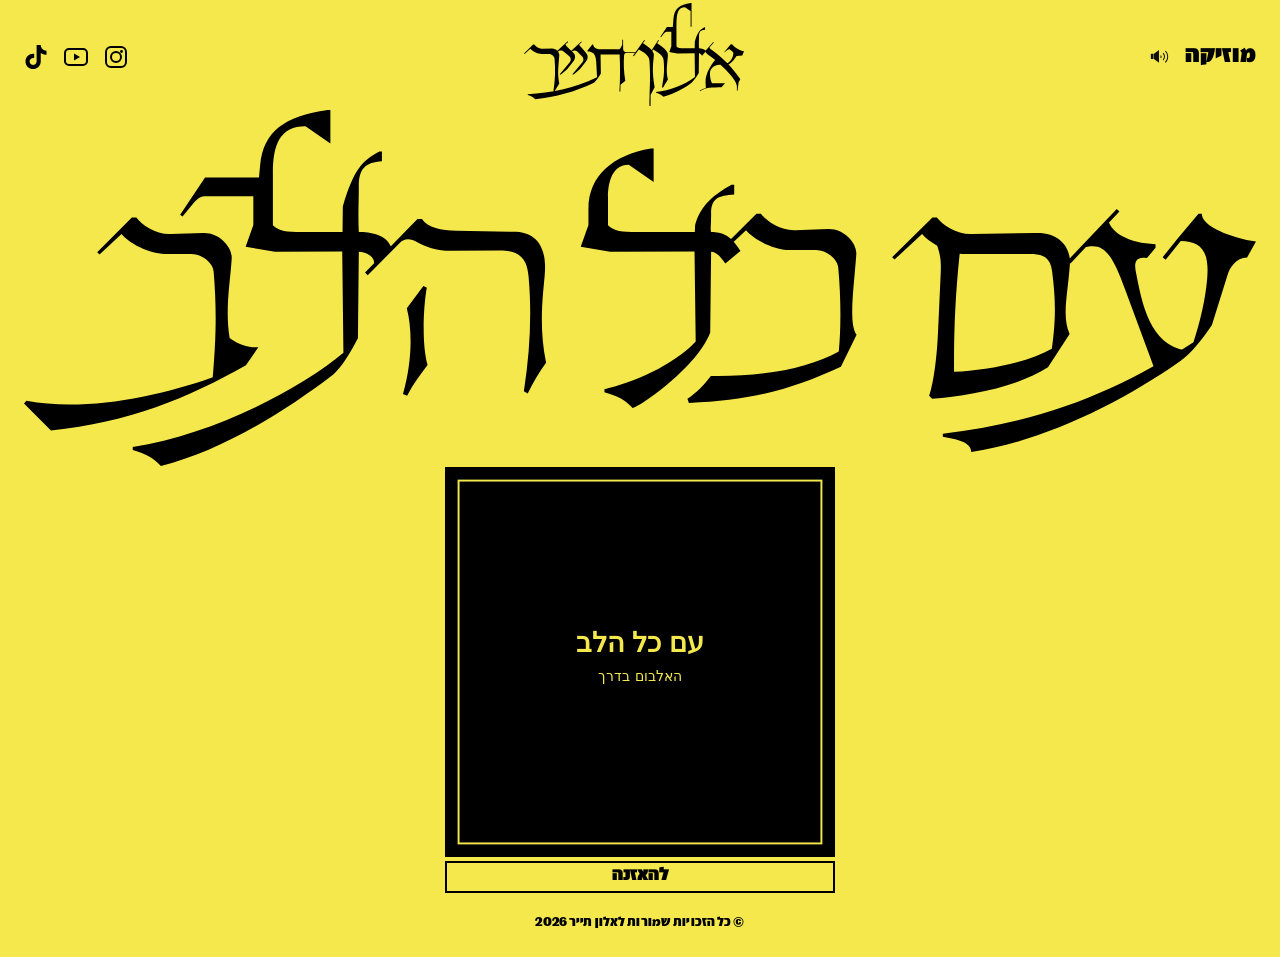
==== index.html @ c466de92 "v11" ====
<!DOCTYPE html>
<html lang="he" dir="rtl">
<head>
  <meta charset="UTF-8" />
  <meta name="viewport" content="width=device-width, initial-scale=1.0" />
  <title>אלון תייר</title>
  <style>
    @font-face {
      font-family: 'Nitzotz';
      src: url('Nitzotz-Normal.woff2') format('woff2'),
           url('Nitzotz-Normal.woff') format('woff'),
           url('Nitzotz-Normal.otf') format('opentype');
      font-weight: 400;
      font-style: normal;
      font-display: swap;
    }

    @font-face {
      font-family: 'Nitzotz Narrow';
      src: url('Nitzotz-Narrow.woff2') format('woff2'),
           url('Nitzotz-Narrow.woff') format('woff'),
           url('Nitzotz-Narrow.otf') format('opentype');
      font-weight: 400;
      font-style: normal;
      font-display: swap;
    }
  </style>
  <link rel="icon" type="image/svg+xml" href="images/album-placeholder.svg" />
  <link rel="stylesheet" href="css/style.css" />
</head>
<body>
  <header class="topbar">
    <div class="socials">
      <a href="https://www.tiktok.com/@alon.tayar" aria-label="טיקטוק" target="_blank" rel="noopener">
        <img src="images/tiktok.svg" alt="טיקטוק" />
      </a>
      <a href="https://www.youtube.com/user/alontayar" aria-label="יוטיוב" target="_blank" rel="noopener">
        <svg viewBox="0 0 24 24"><rect x="1" y="4" width="22" height="16" rx="4" fill="none" stroke="currentColor" stroke-width="2"/><polygon points="10,8.5 16,12 10,15.5" fill="currentColor"/></svg>
      </a>
      <a href="https://www.instagram.com/alon.tayar/" aria-label="אינסטגרם" target="_blank" rel="noopener">
        <svg viewBox="0 0 24 24"><rect x="2" y="2" width="20" height="20" rx="5" fill="none" stroke="currentColor" stroke-width="2"/><circle cx="12" cy="12" r="5" fill="none" stroke="currentColor" stroke-width="2"/><circle cx="17.5" cy="6.5" r="1.4" fill="currentColor"/></svg>
      </a>
    </div>
    <div class="topbar-center">
      <a class="topbar-brand" href="index.html" aria-label="אלון תייר">
        <img src="images/alontayarlogo.svg" alt="אלון תייר" />
      </a>
    </div>
    <nav class="mainnav">
      <button id="radio-toggle" class="radio-btn" aria-label="נגן רדיו" aria-pressed="false">
        <img src="images/musicoff.svg" alt="מוזיקה כבויה" class="radio-icon icon-idle" />
        <img src="images/musicon.svg" alt="מוזיקה דלוקה" class="radio-icon icon-playing" />
      </button>
      <a href="music.html" class="nav-link">מוזיקה</a>
    </nav>
  </header>

  <main class="hero">
    <img id="album-title" class="album-title" src="images/albumlogo.svg" alt="עם כל הלב" />
    <a id="album-link" href="#" target="_blank" rel="noopener">
      <img id="album-cover" class="album-art" src="images/album-placeholder.svg" alt="עם כל הלב - עטיפת אלבום" />
    </a>
    <a id="album-listen" class="listen-link home-listen-link" href="#" target="_blank" rel="noopener">להאזנה</a>
    <p class="footer-copy">© כל הזכויות שמורות לאלון תייר 2026</p>
  </main>

  <script src="js/albums.js"></script>
  <script>
    const latest = ALBUMS[0];
    document.getElementById("album-cover").src = latest.cover;
    document.getElementById("album-cover").alt = latest.title + " - עטיפת אלבום";
    document.getElementById("album-link").href = latest.link;
    document.getElementById("album-listen").href = latest.link;
  </script>
  <script src="js/playlist.js"></script>
  <script src="js/player.js"></script>
</body>
</html>
---- css/style.css ----
:root {
  --bg: #f4e84d;
  --fg: #000000;
  --hero-width: min(62vw, 390px);
  --music-button-width: min(62vw, 390px);
}

* {
  box-sizing: border-box;
}

html,
body {
  margin: 0;
  padding: 0;
  min-height: 100%;
}

body {
  background: var(--bg);
  color: var(--fg);
  font-family: 'Nitzotz', Arial, Helvetica, sans-serif;
  display: flex;
  flex-direction: column;
}

a {
  color: var(--fg);
  text-decoration: none;
}

/* ===== Top bar ===== */
.topbar {
  direction: ltr; /* מבטיח שהרשתות תמיד בצד שמאל, והניווט תמיד בצד ימין */
  display: flex;
  align-items: center;
  justify-content: space-between;
  flex-wrap: wrap;
  gap: 0.45rem;
  padding: 0.35rem 1.5rem 0.1rem;
}

.socials {
  display: flex;
  align-items: center;
  gap: 1rem;
}

.socials a {
  display: inline-flex;
  width: 24px;
  height: 24px;
}

.socials img,
.socials svg {
  width: 100%;
  height: 100%;
  display: block;
  fill: var(--fg);
}

.topbar-center {
  flex: 1;
  display: flex;
  justify-content: center;
}

.topbar-brand {
  display: inline-flex;
  align-items: center;
  justify-content: center;
}

.topbar-brand img {
  width: clamp(140px, 18vw, 220px);
  height: auto;
  display: block;
  transform: translateY(-3px);
}

.mainnav {
  display: flex;
  align-items: center;
  gap: 0.35rem;
}

.nav-link {
  font-size: 1.3rem;
  font-weight: bold;
  letter-spacing: 0.05em;
  border-bottom: 2px solid transparent;
}

.nav-link:hover {
  border-bottom-color: var(--fg);
}

.radio-btn {
  background: transparent;
  border: none;
  border-radius: 50%;
  width: 40px;
  height: 40px;
  padding: 0;
  display: inline-flex;
  align-items: center;
  justify-content: center;
  cursor: pointer;
  transition: transform 0.2s ease;
}

.radio-btn:hover {
  transform: scale(1.04);
}

.radio-icon {
  width: 21px;
  height: 21px;
  display: block;
  transform: translateY(-1px);
}

.radio-btn .icon-playing {
  display: none;
}

.radio-btn.is-playing .icon-idle {
  display: none;
}

.radio-btn.is-playing .icon-playing {
  display: block;
}

.radio-btn.is-playing {
  background: transparent;
}

.radio-btn.is-playing svg {
  fill: var(--fg);
}

/* ===== Hero (homepage) ===== */
.hero {
  flex: 1;
  display: flex;
  flex-direction: column;
  align-items: center;
  justify-content: flex-start;
  text-align: center;
  padding: 0 1.5rem 1.5rem;
  gap: 0.02rem;
}

.logo {
  font-family: 'Nitzotz', Arial, Helvetica, sans-serif;
  font-weight: bold;
  font-size: clamp(2rem, 6vw, 3.5rem);
  margin: 0 0 0.5rem;
  letter-spacing: 0.02em;
}

.album-title {
  display: block;
  width: min(100vw, 1700px);
  max-width: 100%;
  height: auto;
  margin: 0 0 0.05rem;
  border: none;
  padding: 0;
}

.album-art {
  width: var(--hero-width);
  height: var(--hero-width);
  display: block;
  border: 2px solid var(--fg);
  margin-bottom: 0.1rem;
}

.album-title {
  margin: 0;
}

.listen-link {
  display: inline-flex;
  align-items: center;
  justify-content: center;
  width: var(--hero-width);
  max-width: 100%;
  padding: 0.15rem 0.75rem 0.18rem;
  margin-top: 0.01rem;
  font-size: 1rem;
  font-weight: bold;
  text-align: center;
  color: var(--fg);
  background: transparent;
  border: 2px solid var(--fg);
  line-height: 1.05;
  min-height: 2rem;
  transition: background 0.2s ease, color 0.2s ease, transform 0.2s ease;
  box-sizing: border-box;
}

.home-listen-link {
  margin-top: 2px;
}

.listen-link:hover {
  background: var(--fg);
  color: var(--bg);
  transform: translateY(-1px);
}

/* ===== Music grid page ===== */
.music-page {
  flex: 1;
  padding: 1rem 1.5rem 3rem;
  text-align: center;
}

.page-title {
  font-size: clamp(1.75rem, 5vw, 2.5rem);
  font-weight: bold;
  margin: 0 0 2rem;
}

.albums-grid {
  display: grid;
  grid-template-columns: repeat(2, minmax(220px, 1fr));
  gap: 2rem;
  max-width: 980px;
  margin: 0 auto;
}

.album-tile {
  display: flex;
  flex-direction: column;
  align-items: center;
  gap: 0.45rem;
  width: 100%;
  max-width: 380px;
  margin: 0 auto;
}

.album-tile img {
  width: min(100%, 380px);
  aspect-ratio: 1 / 1;
  border: 2px solid var(--fg);
}

.album-tile-title {
  font-weight: bold;
  font-size: 1rem;
  line-height: 1.05;
  margin-bottom: 0.1rem;
}

.album-listen-link {
  width: 100%;
  max-width: 100%;
  margin-top: 0;
}

.footer-copy {
  margin: 1.4rem 0 0;
  font-size: 0.74rem;
  line-height: 1.45;
  letter-spacing: 0.01em;
  font-family: 'Nitzotz', Arial, Helvetica, sans-serif;
  font-weight: 400;
}

/* ===== Mobile ===== */
@media (max-width: 600px) {
  .topbar {
    padding: 1rem;
  }

  .album-art {
    width: 75vw;
    height: 75vw;
  }
}
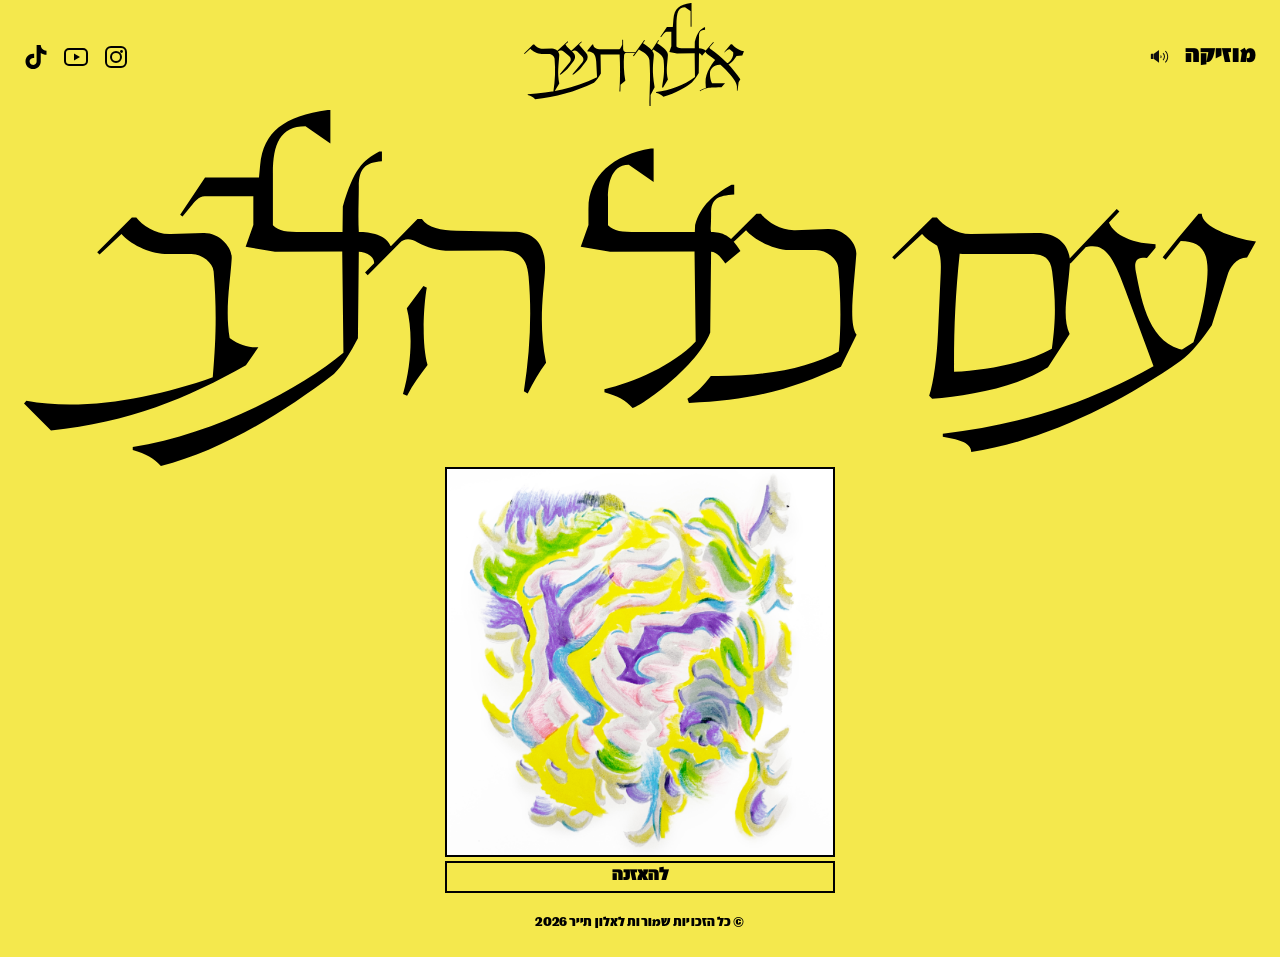
==== commit c5020820: "v12" ====
--- a/index.html
+++ b/index.html
@@ -25,7 +25,7 @@
       font-display: swap;
     }
   </style>
-  <link rel="icon" type="image/svg+xml" href="images/album-placeholder.svg" />
+  <link rel="icon" type="image/svg+xml" href="images/albumtemptush.jpg" />
   <link rel="stylesheet" href="css/style.css" />
 </head>
 <body>
@@ -58,7 +58,7 @@
   <main class="hero">
     <img id="album-title" class="album-title" src="images/albumlogo.svg" alt="עם כל הלב" />
     <a id="album-link" href="#" target="_blank" rel="noopener">
-      <img id="album-cover" class="album-art" src="images/album-placeholder.svg" alt="עם כל הלב - עטיפת אלבום" />
+      <img id="album-cover" class="album-art" src="images/albumtemptush.jpg" alt="עם כל הלב - עטיפת אלבום" />
     </a>
     <a id="album-listen" class="listen-link home-listen-link" href="#" target="_blank" rel="noopener">להאזנה</a>
     <p class="footer-copy">© כל הזכויות שמורות לאלון תייר 2026</p>
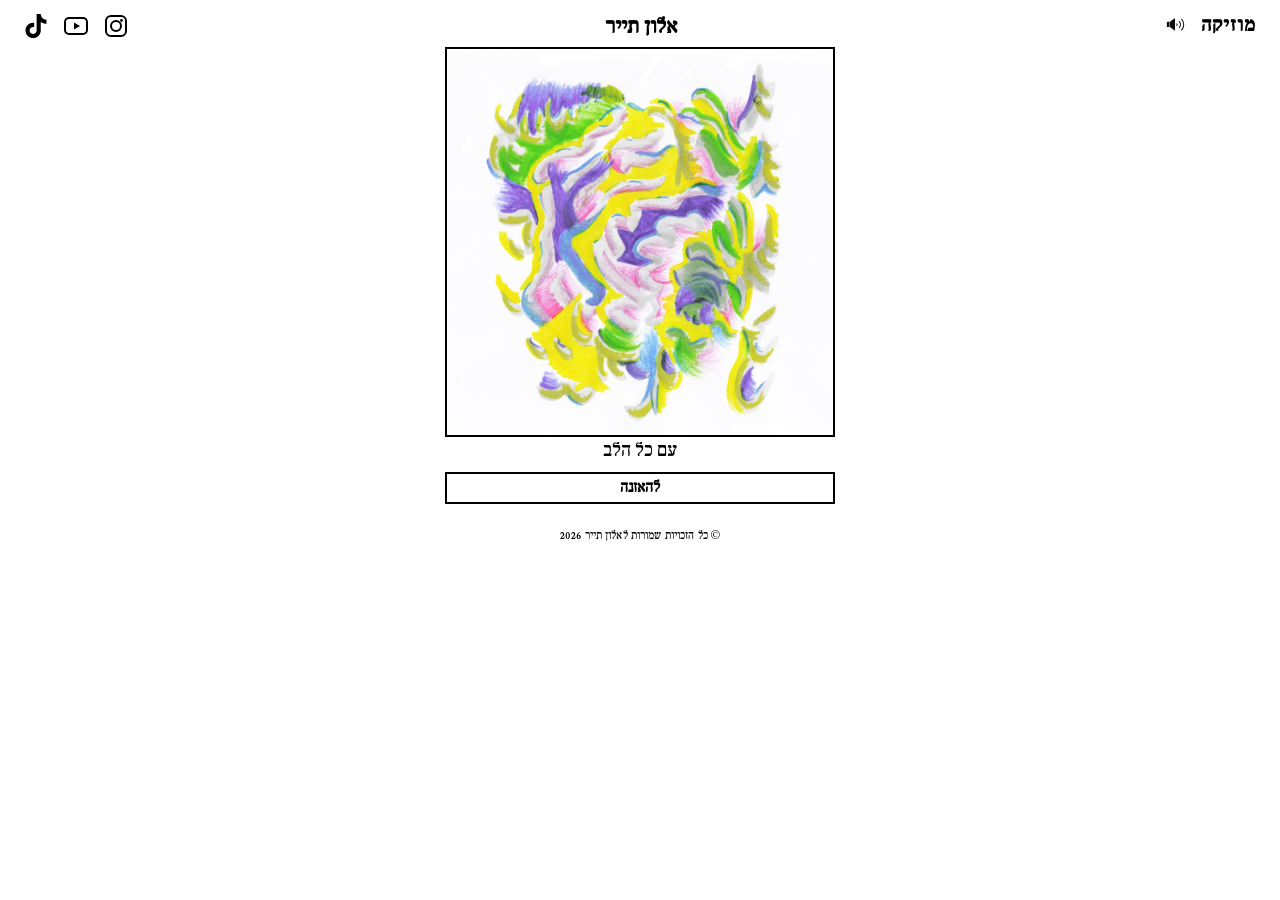
==== commit 60158b15: "Style: switch to FR-AT font, text logo, white background, update album image" ====
--- a/index.html
+++ b/index.html
@@ -4,28 +4,8 @@
   <meta charset="UTF-8" />
   <meta name="viewport" content="width=device-width, initial-scale=1.0" />
   <title>אלון תייר</title>
-  <style>
-    @font-face {
-      font-family: 'Nitzotz';
-      src: url('Nitzotz-Normal.woff2') format('woff2'),
-           url('Nitzotz-Normal.woff') format('woff'),
-           url('Nitzotz-Normal.otf') format('opentype');
-      font-weight: 400;
-      font-style: normal;
-      font-display: swap;
-    }
-
-    @font-face {
-      font-family: 'Nitzotz Narrow';
-      src: url('Nitzotz-Narrow.woff2') format('woff2'),
-           url('Nitzotz-Narrow.woff') format('woff'),
-           url('Nitzotz-Narrow.otf') format('opentype');
-      font-weight: 400;
-      font-style: normal;
-      font-display: swap;
-    }
-  </style>
-  <link rel="icon" type="image/svg+xml" href="images/albumtemptush.jpg" />
+  
+  <link rel="icon" type="image/jpeg" href="images/AT-CoverArt4000X4000.jpg?v=2" />
   <link rel="stylesheet" href="css/style.css" />
 </head>
 <body>
@@ -43,7 +23,7 @@
     </div>
     <div class="topbar-center">
       <a class="topbar-brand" href="index.html" aria-label="אלון תייר">
-        <img src="images/alontayarlogo.svg" alt="אלון תייר" />
+        <span class="brand-text">אלון תייר</span>
       </a>
     </div>
     <nav class="mainnav">
@@ -56,10 +36,10 @@
   </header>
 
   <main class="hero">
-    <img id="album-title" class="album-title" src="images/albumlogo.svg" alt="עם כל הלב" />
     <a id="album-link" href="#" target="_blank" rel="noopener">
-      <img id="album-cover" class="album-art" src="images/albumtemptush.jpg" alt="עם כל הלב - עטיפת אלבום" />
+      <img id="album-cover" class="album-art" src="images/AT-CoverArt4000X4000.jpg?v=2" alt="עם כל הלב - עטיפת אלבום" />
     </a>
+    <div id="album-subtitle" class="album-subtitle">עם כל הלב</div>
     <a id="album-listen" class="listen-link home-listen-link" href="#" target="_blank" rel="noopener">להאזנה</a>
     <p class="footer-copy">© כל הזכויות שמורות לאלון תייר 2026</p>
   </main>
--- a/css/style.css
+++ b/css/style.css
@@ -1,7 +1,16 @@
+@font-face {
+  font-family: 'fr-at';
+  src: url('../FR-AT-Regular.woff2') format('woff2');
+  font-weight: 400;
+  font-style: normal;
+  font-display: swap;
+}
+
 :root {
-  --bg: #f4e84d;
+  --bg: #ffffff;
   --fg: #000000;
   --hero-width: min(62vw, 390px);
+  --hero-art-width: var(--hero-width);
   --music-button-width: min(62vw, 390px);
 }
 
@@ -19,7 +28,7 @@
 body {
   background: var(--bg);
   color: var(--fg);
-  font-family: 'Nitzotz', Arial, Helvetica, sans-serif;
+  font-family: 'fr-at', Arial, Helvetica, sans-serif;
   display: flex;
   flex-direction: column;
 }
@@ -77,6 +86,13 @@
   height: auto;
   display: block;
   transform: translateY(-3px);
+}
+
+.topbar-brand .brand-text {
+  font-family: 'fr-at', Arial, Helvetica, sans-serif;
+  font-weight: 700;
+  font-size: clamp(1rem, 2.6vw, 1.4rem);
+  display: inline-block;
 }
 
 .mainnav {
@@ -154,7 +170,7 @@
 }
 
 .logo {
-  font-family: 'Nitzotz', Arial, Helvetica, sans-serif;
+  font-family: 'fr-at', Arial, Helvetica, sans-serif;
   font-weight: bold;
   font-size: clamp(2rem, 6vw, 3.5rem);
   margin: 0 0 0.5rem;
@@ -162,32 +178,36 @@
 }
 
 .album-title {
-  display: block;
-  width: min(100vw, 1700px);
-  max-width: 100%;
-  height: auto;
   margin: 0 0 0.05rem;
-  border: none;
   padding: 0;
+  font-family: 'fr-at', Arial, Helvetica, sans-serif;
+  font-weight: 700;
+  font-size: clamp(1.75rem, 5vw, 3.5rem);
+  line-height: 1;
+}
+
+.album-subtitle {
+  font-family: 'fr-at', Arial, Helvetica, sans-serif;
+  font-weight: 500;
+  font-size: clamp(1rem, 3.2vw, 1.25rem);
+  margin: 0 0 0.6rem;
 }
 
 .album-art {
-  width: var(--hero-width);
-  height: var(--hero-width);
+  width: var(--hero-art-width);
+  height: var(--hero-art-width);
   display: block;
   border: 2px solid var(--fg);
   margin-bottom: 0.1rem;
 }
 
-.album-title {
-  margin: 0;
-}
+/* consolidated album-title rules above */
 
 .listen-link {
   display: inline-flex;
   align-items: center;
   justify-content: center;
-  width: var(--hero-width);
+  width: var(--hero-art-width);
   max-width: 100%;
   padding: 0.15rem 0.75rem 0.18rem;
   margin-top: 0.01rem;
@@ -268,7 +288,7 @@
   font-size: 0.74rem;
   line-height: 1.45;
   letter-spacing: 0.01em;
-  font-family: 'Nitzotz', Arial, Helvetica, sans-serif;
+  font-family: 'fr-at', Arial, Helvetica, sans-serif;
   font-weight: 400;
 }
 
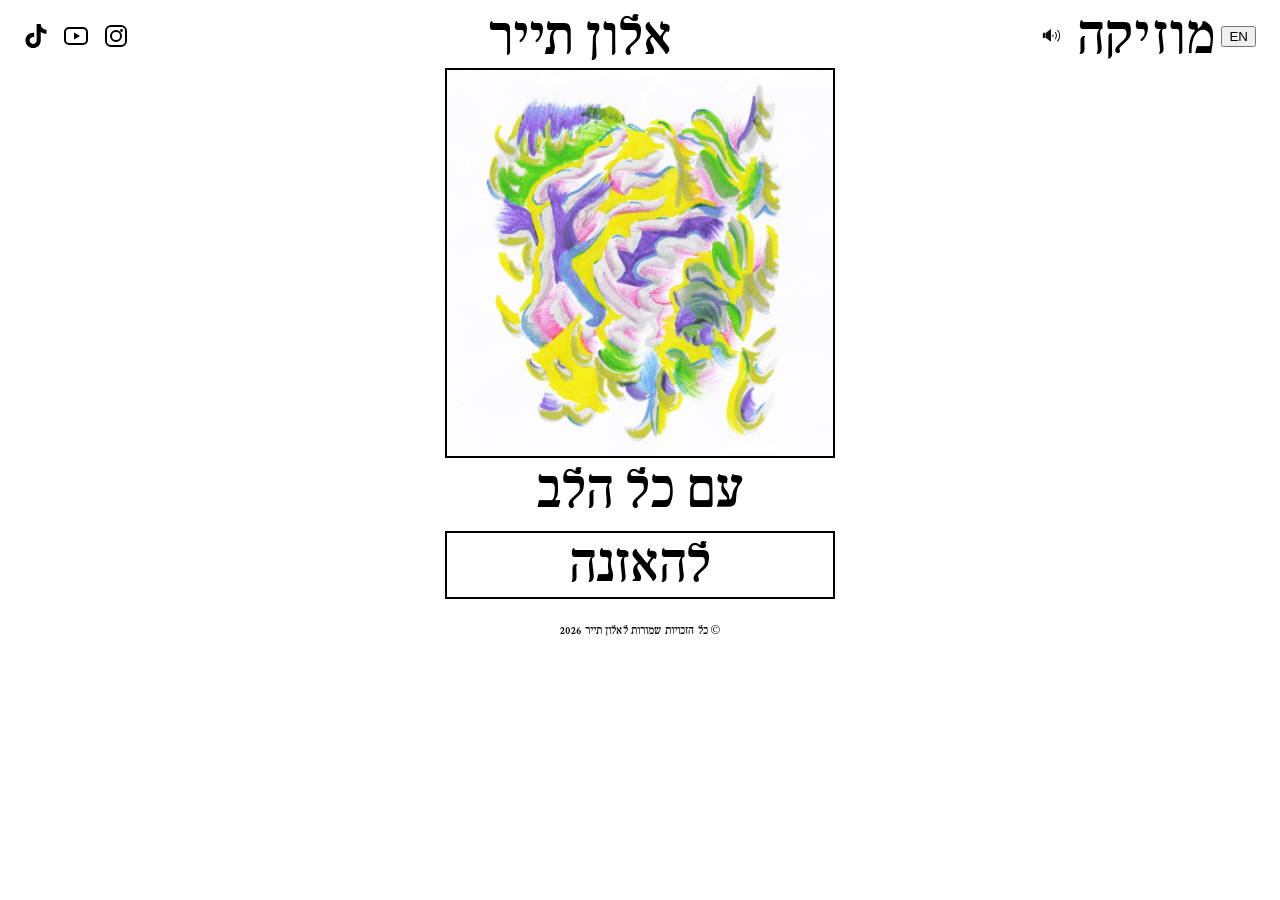
==== commit ea30dd56: "i18n: add language toggle and unify headline sizes" ====
--- a/index.html
+++ b/index.html
@@ -5,7 +5,7 @@
   <meta name="viewport" content="width=device-width, initial-scale=1.0" />
   <title>אלון תייר</title>
   
-  <link rel="icon" type="image/jpeg" href="images/AT-CoverArt4000X4000.jpg?v=2" />
+  <link rel="icon" type="image/jpeg" href="images/AT-CoverArt4000X4000.jpg?v=3" />
   <link rel="stylesheet" href="css/style.css" />
 </head>
 <body>
@@ -23,7 +23,7 @@
     </div>
     <div class="topbar-center">
       <a class="topbar-brand" href="index.html" aria-label="אלון תייר">
-        <span class="brand-text">אלון תייר</span>
+        <span class="brand-text" data-i18n="brand">אלון תייר</span>
       </a>
     </div>
     <nav class="mainnav">
@@ -31,20 +31,22 @@
         <img src="images/musicoff.svg" alt="מוזיקה כבויה" class="radio-icon icon-idle" />
         <img src="images/musicon.svg" alt="מוזיקה דלוקה" class="radio-icon icon-playing" />
       </button>
-      <a href="music.html" class="nav-link">מוזיקה</a>
+      <a href="music.html" class="nav-link" data-i18n="music">מוזיקה</a>
+      <button id="lang-toggle" class="lang-toggle" aria-label="שפת אתר">EN</button>
     </nav>
   </header>
 
   <main class="hero">
     <a id="album-link" href="#" target="_blank" rel="noopener">
-      <img id="album-cover" class="album-art" src="images/AT-CoverArt4000X4000.jpg?v=2" alt="עם כל הלב - עטיפת אלבום" />
+      <img id="album-cover" class="album-art" src="images/AT-CoverArt4000X4000.jpg?v=3" alt="עם כל הלב - עטיפת אלבום" />
     </a>
-    <div id="album-subtitle" class="album-subtitle">עם כל הלב</div>
-    <a id="album-listen" class="listen-link home-listen-link" href="#" target="_blank" rel="noopener">להאזנה</a>
+    <div id="album-subtitle" class="album-subtitle" data-i18n="albumTitle">עם כל הלב</div>
+    <a id="album-listen" class="listen-link home-listen-link" href="#" target="_blank" rel="noopener" data-i18n="listen">להאזנה</a>
     <p class="footer-copy">© כל הזכויות שמורות לאלון תייר 2026</p>
   </main>
 
   <script src="js/albums.js"></script>
+  <script src="js/i18n.js"></script>
   <script>
     const latest = ALBUMS[0];
     document.getElementById("album-cover").src = latest.cover;
--- a/css/style.css
+++ b/css/style.css
@@ -12,6 +12,7 @@
   --hero-width: min(62vw, 390px);
   --hero-art-width: var(--hero-width);
   --music-button-width: min(62vw, 390px);
+  --headline-size: clamp(1.75rem, 5vw, 3.5rem);
 }
 
 * {
@@ -90,9 +91,11 @@
 
 .topbar-brand .brand-text {
   font-family: 'fr-at', Arial, Helvetica, sans-serif;
-  font-weight: 700;
-  font-size: clamp(1rem, 2.6vw, 1.4rem);
+  font-weight: 400;
+  font-size: var(--headline-size);
   display: inline-block;
+  width: var(--hero-art-width);
+  text-align: center;
 }
 
 .mainnav {
@@ -102,9 +105,9 @@
 }
 
 .nav-link {
-  font-size: 1.3rem;
-  font-weight: bold;
-  letter-spacing: 0.05em;
+  font-size: var(--headline-size);
+  font-weight: 400;
+  letter-spacing: 0.02em;
   border-bottom: 2px solid transparent;
 }
 
@@ -181,15 +184,15 @@
   margin: 0 0 0.05rem;
   padding: 0;
   font-family: 'fr-at', Arial, Helvetica, sans-serif;
-  font-weight: 700;
-  font-size: clamp(1.75rem, 5vw, 3.5rem);
+  font-weight: 400;
+  font-size: var(--headline-size);
   line-height: 1;
 }
 
 .album-subtitle {
   font-family: 'fr-at', Arial, Helvetica, sans-serif;
-  font-weight: 500;
-  font-size: clamp(1rem, 3.2vw, 1.25rem);
+  font-weight: 400;
+  font-size: var(--headline-size);
   margin: 0 0 0.6rem;
 }
 
@@ -211,8 +214,8 @@
   max-width: 100%;
   padding: 0.15rem 0.75rem 0.18rem;
   margin-top: 0.01rem;
-  font-size: 1rem;
-  font-weight: bold;
+  font-size: clamp(1.75rem, 5vw, 3.5rem);
+  font-weight: 400;
   text-align: center;
   color: var(--fg);
   background: transparent;
@@ -271,8 +274,8 @@
 }
 
 .album-tile-title {
-  font-weight: bold;
-  font-size: 1rem;
+  font-weight: 400;
+  font-size: var(--headline-size);
   line-height: 1.05;
   margin-bottom: 0.1rem;
 }
@@ -281,6 +284,8 @@
   width: 100%;
   max-width: 100%;
   margin-top: 0;
+  font-size: var(--headline-size);
+  font-weight: 400;
 }
 
 .footer-copy {
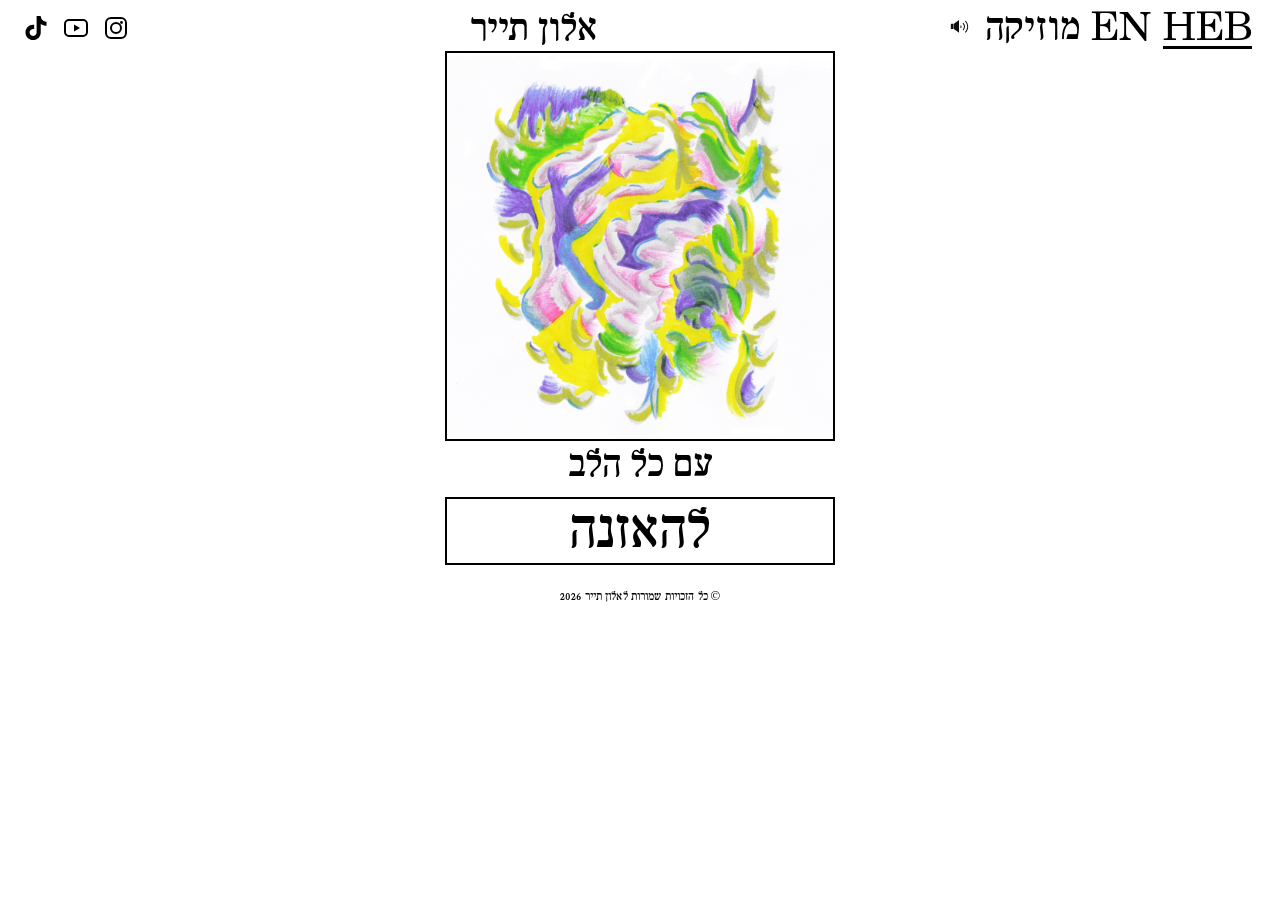
==== commit 7343bd9e: "i18n: add language switch buttons and EN titles for albums; unify headline sizing (global -30%)" ====
--- a/index.html
+++ b/index.html
@@ -32,7 +32,10 @@
         <img src="images/musicon.svg" alt="מוזיקה דלוקה" class="radio-icon icon-playing" />
       </button>
       <a href="music.html" class="nav-link" data-i18n="music">מוזיקה</a>
-      <button id="lang-toggle" class="lang-toggle" aria-label="שפת אתר">EN</button>
+      <div class="lang-switch">
+        <button data-lang="en">EN</button>
+        <button data-lang="he" class="selected">HEB</button>
+      </div>
     </nav>
   </header>
 
--- a/css/style.css
+++ b/css/style.css
@@ -12,7 +12,8 @@
   --hero-width: min(62vw, 390px);
   --hero-art-width: var(--hero-width);
   --music-button-width: min(62vw, 390px);
-  --headline-size: clamp(1.75rem, 5vw, 3.5rem);
+  /* reduced by ~30% globally */
+  --headline-size: clamp(1.225rem, 3.5vw, 2.45rem);
 }
 
 * {
@@ -96,6 +97,25 @@
   display: inline-block;
   width: var(--hero-art-width);
   text-align: center;
+}
+
+.lang-switch {
+  display: inline-flex;
+  gap: 0.25rem;
+  align-items: center;
+}
+.lang-switch button {
+  background: none;
+  border: none;
+  padding: 0 0.25rem;
+  color: inherit;
+  font-family: inherit;
+  font-size: var(--headline-size);
+  cursor: pointer;
+}
+.lang-switch button.selected {
+  text-decoration: underline;
+  text-underline-offset: 6px;
 }
 
 .mainnav {
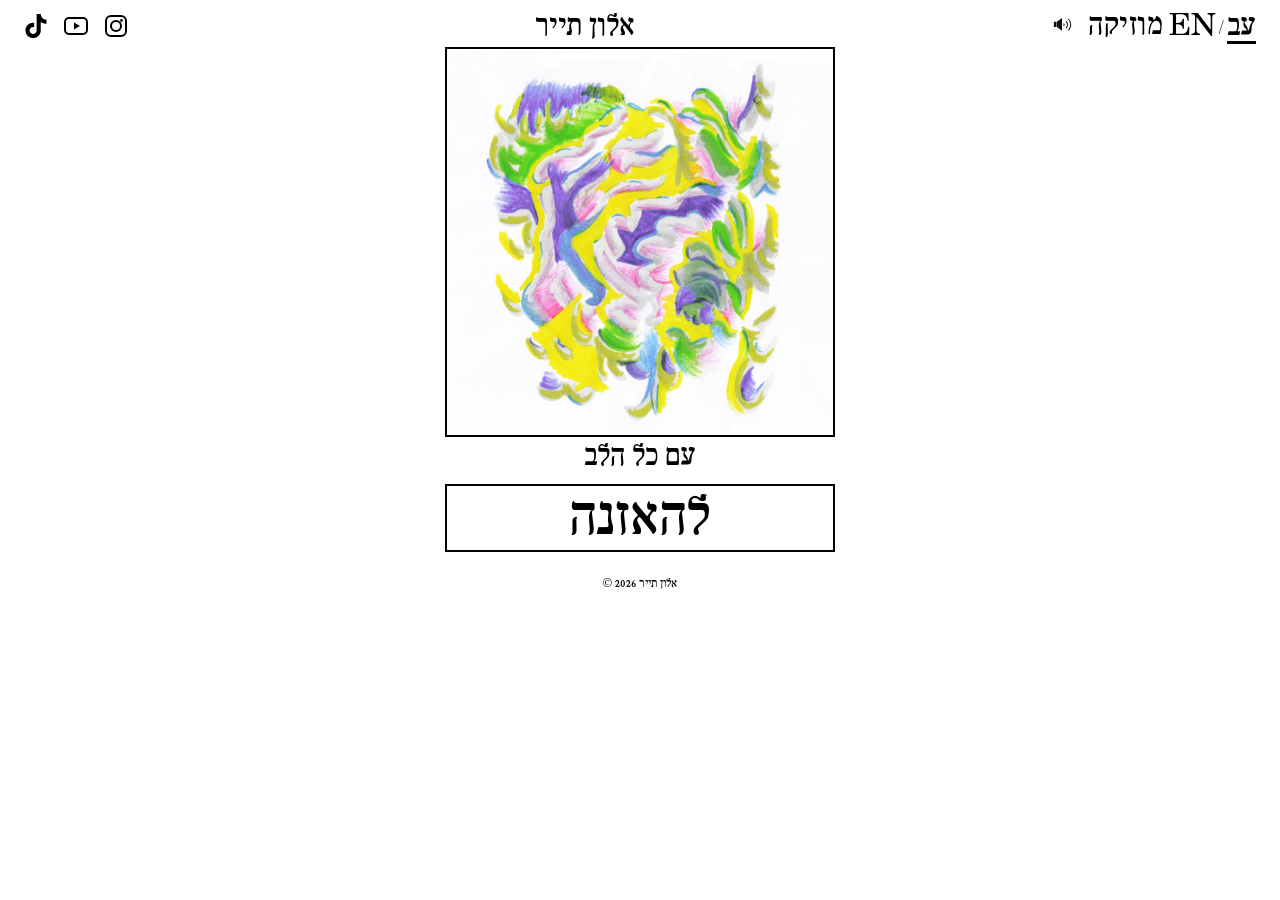
==== commit b198557b: "UI: shrink headlines; switch language UI to 'EN/עב'; footer LTR order; remove sort label" ====
--- a/index.html
+++ b/index.html
@@ -34,7 +34,8 @@
       <a href="music.html" class="nav-link" data-i18n="music">מוזיקה</a>
       <div class="lang-switch">
         <button data-lang="en">EN</button>
-        <button data-lang="he" class="selected">HEB</button>
+        <span class="lang-sep">/</span>
+        <button data-lang="he" class="selected">עב</button>
       </div>
     </nav>
   </header>
@@ -45,7 +46,7 @@
     </a>
     <div id="album-subtitle" class="album-subtitle" data-i18n="albumTitle">עם כל הלב</div>
     <a id="album-listen" class="listen-link home-listen-link" href="#" target="_blank" rel="noopener" data-i18n="listen">להאזנה</a>
-    <p class="footer-copy">© כל הזכויות שמורות לאלון תייר 2026</p>
+    <p class="footer-copy"><span class="footer-ltr" dir="ltr">© <span class="footer-name" data-i18n="brand">אלון תייר</span> <span class="footer-year">2026</span></span></p>
   </main>
 
   <script src="js/albums.js"></script>
--- a/css/style.css
+++ b/css/style.css
@@ -13,7 +13,7 @@
   --hero-art-width: var(--hero-width);
   --music-button-width: min(62vw, 390px);
   /* reduced by ~30% globally */
-  --headline-size: clamp(1.225rem, 3.5vw, 2.45rem);
+  --headline-size: clamp(0.95rem, 2.6vw, 1.9rem);
 }
 
 * {
@@ -101,17 +101,22 @@
 
 .lang-switch {
   display: inline-flex;
-  gap: 0.25rem;
+  gap: 0;
   align-items: center;
 }
 .lang-switch button {
   background: none;
   border: none;
-  padding: 0 0.25rem;
+  padding: 0;
+  margin: 0;
   color: inherit;
   font-family: inherit;
   font-size: var(--headline-size);
   cursor: pointer;
+}
+.lang-switch .lang-sep {
+  padding: 0 0.12rem;
+  line-height: 1;
 }
 .lang-switch button.selected {
   text-decoration: underline;
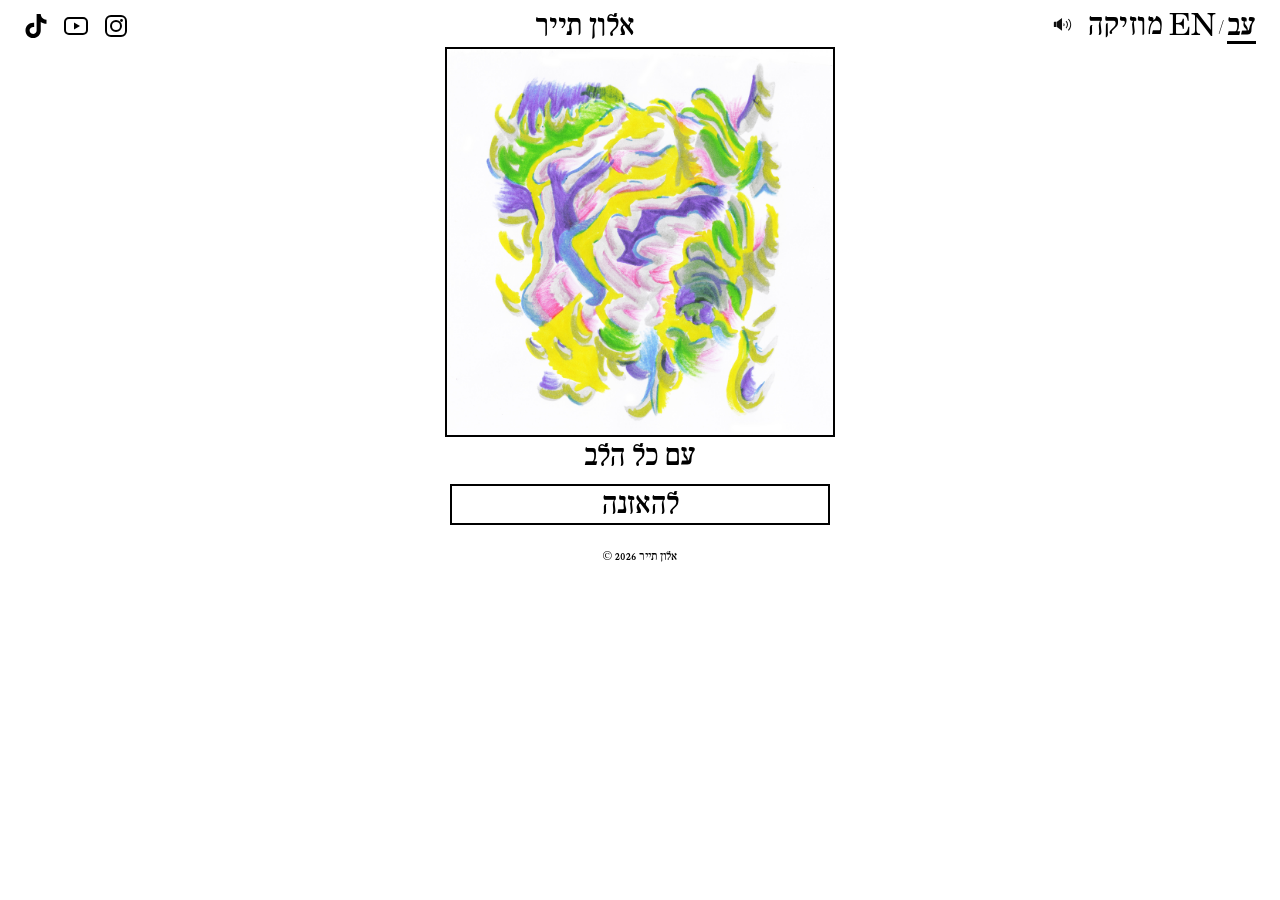
==== commit 13a64e6f: "UX: normalize home listen button size; update EN translations and album title; bump image cache-bust" ====
--- a/index.html
+++ b/index.html
@@ -5,7 +5,7 @@
   <meta name="viewport" content="width=device-width, initial-scale=1.0" />
   <title>אלון תייר</title>
   
-  <link rel="icon" type="image/jpeg" href="images/AT-CoverArt4000X4000.jpg?v=3" />
+  <link rel="icon" type="image/jpeg" href="images/AT-CoverArt4000X4000.jpg?v=4" />
   <link rel="stylesheet" href="css/style.css" />
 </head>
 <body>
@@ -42,7 +42,7 @@
 
   <main class="hero">
     <a id="album-link" href="#" target="_blank" rel="noopener">
-      <img id="album-cover" class="album-art" src="images/AT-CoverArt4000X4000.jpg?v=3" alt="עם כל הלב - עטיפת אלבום" />
+      <img id="album-cover" class="album-art" src="images/AT-CoverArt4000X4000.jpg?v=4" alt="עם כל הלב - עטיפת אלבום" />
     </a>
     <div id="album-subtitle" class="album-subtitle" data-i18n="albumTitle">עם כל הלב</div>
     <a id="album-listen" class="listen-link home-listen-link" href="#" target="_blank" rel="noopener" data-i18n="listen">להאזנה</a>
--- a/css/style.css
+++ b/css/style.css
@@ -253,6 +253,10 @@
 
 .home-listen-link {
   margin-top: 2px;
+  /* match music page button width (tile max 380px) */
+  width: min(var(--hero-art-width), 380px);
+  font-size: var(--headline-size);
+  font-weight: 400;
 }
 
 .listen-link:hover {
